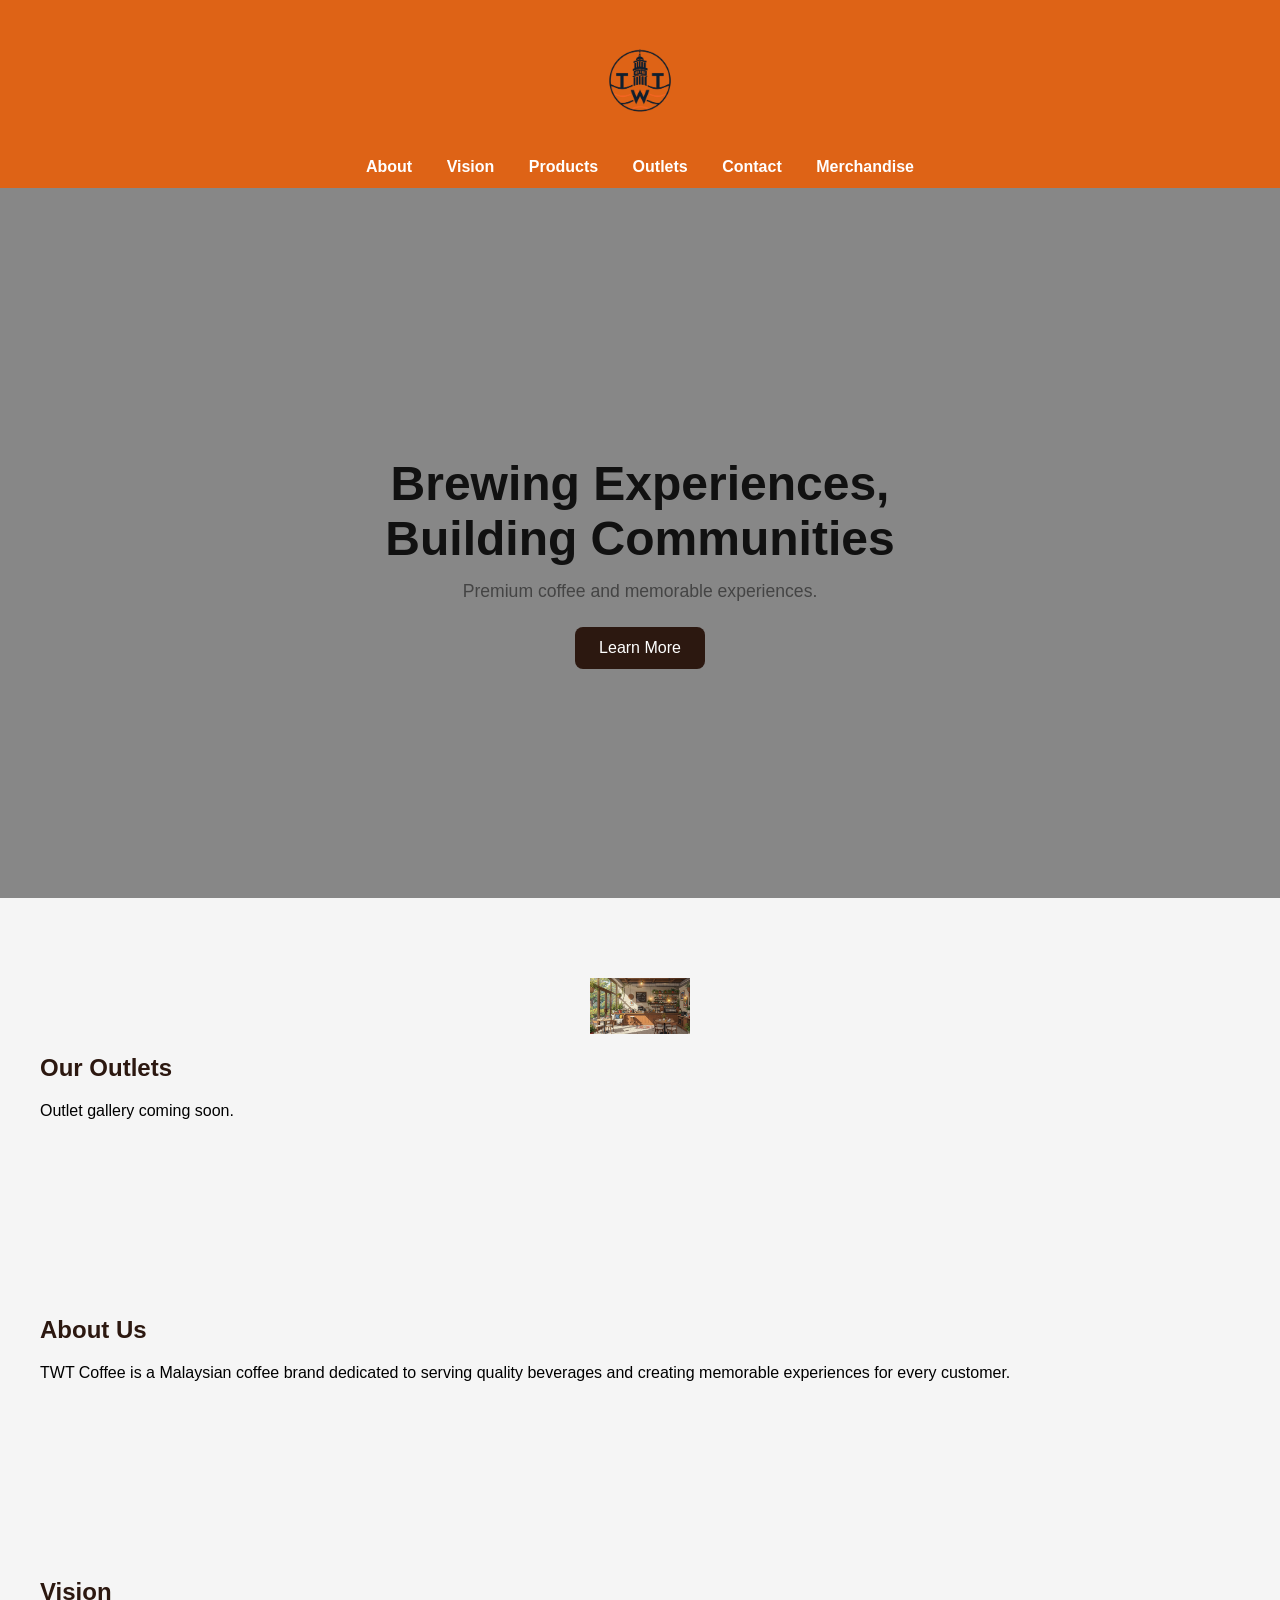
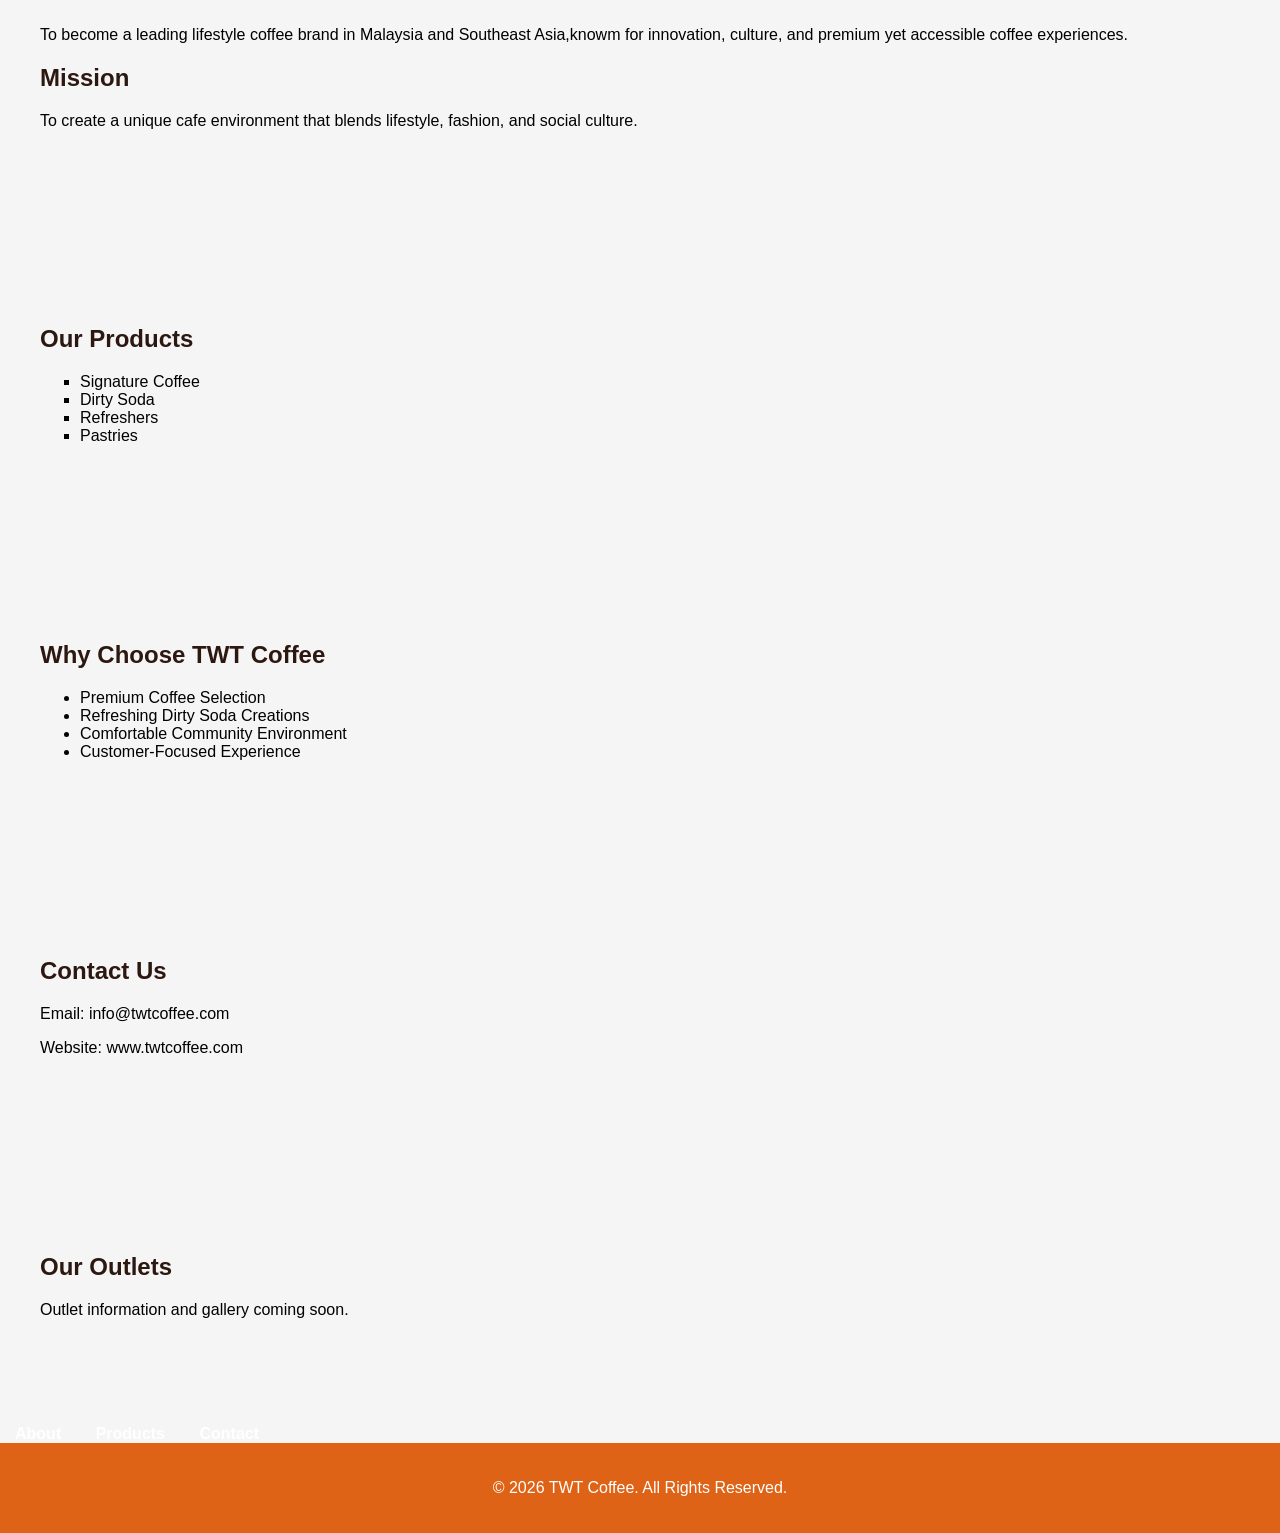
==== index.html @ c5c76448 "Update index.html" ====
<!DOCTYPE html>
<html>
<head>
    <meta name="viewport"
content="width=device-width, initial-scale=1.0">
    <meta name="description" content="Official TWT Coffee branding website."> 

    <title> TWT COFFEE </title>

    <link rel="stylesheet" href="css/style.css">
</head>

<header>
    <h1><img src="images/TWT Logo.png" alt="TWT Coffee Logo" class="logo"></h1>

    <nav>
    <a href="#about">About</a>
    <a href="#vision">Vision</a>
    <a href="#products">Products</a>
    <a href="#outlets">Outlets</a>
    <a href="#contact">Contact</a>
    <a href="#merchandise">Merchandise</a>
</nav>
    
</header>

<section class="hero">
    <div class="hero-overlay">
        <div class="hero-content">
            <h2>
                Brewing Experiences,<br>
                Building Communities
            </h2>
            <p>
                Premium coffee and memorable experiences.
            </p>
            <a href="about.html" class="btn">
                Learn More
            </a>
        </div>
    </div>
</section>

<section id="outlets" class="about">
     <img src="images/Cafe 1.jpg" alt="Cafe Picture" class="logo">
    <h2>Our Outlets</h2>

    <p>
        Outlet gallery coming soon.
    </p>

</section>

<section id="about" class="about">
    <h2>About Us</h2>
    <p>
        TWT Coffee is a Malaysian coffee brand dedicated to serving quality beverages
        and creating memorable experiences for every customer.
    </p>
</section>

<section class="vision">
    <h2>Vision</h2>
    <p>To become a leading lifestyle coffee brand in Malaysia and Southeast Asia,knowm for innovation, culture, and premium yet accessible coffee experiences.</p>

    <h2>Mission</h2>
    <p>To create a unique cafe environment that blends lifestyle, fashion, and social culture.</p>
</section>

<section id="products" class="products">
    <h2>Our Products</h2>
    <ul>
        <li>Signature Coffee</li>
        <li>Dirty Soda</li>
        <li>Refreshers</li>
        <li>Pastries</li>
    </ul>
</section>

<section class="about">

    <h2>Why Choose TWT Coffee</h2>

    <ul>
        <li>Premium Coffee Selection</li>
        <li>Refreshing Dirty Soda Creations</li>
        <li>Comfortable Community Environment</li>
        <li>Customer-Focused Experience</li>

    </ul>

</section>

<section id="contact" class="contact">
    <h2>Contact Us</h2>
    <p>Email: info@twtcoffee.com</p>
    <p>Website: www.twtcoffee.com</p>
</section>

<section id="outlets" class="about">
    <h2>Our Outlets</h2>
    <p>Outlet information and gallery coming soon.</p>
</section>

<nav>
    <a href="#about">About</a>
    <a href="#products">Products</a>
    <a href="#contact">Contact</a>
</nav>

<script src="js/script.js"></script>
</html>
<footer>
    <p>© 2026 TWT Coffee. All Rights Reserved.</p>
</footer>
---- css/style.css ----
/* GENERAL */

html {
    scroll-behavior: smooth;
}

body {
    font-family: Arial, sans-serif;
    margin: 0;
    padding: 0;
    background-color: #f5f5f5;
}

/* HEADER */

header {
    background-color: #de6316;
    color: white;
    text-align: center;
    padding: 12px 20px;
}

/* LOGO */

.logo {
    width: 100px;
    height: auto;
    display: block;
    margin: 0 auto 16px;
}

/* WEBSITE TITLE */

header h1 {
    margin: 5px 0;
    font-size: 2rem;
}

/* NAVIGATION */

nav {
    margin-top: 10px;
}

nav a {
    color: white;
    text-decoration: none;
    margin: 0 15px;
    font-weight: 600;
    transition: 0.3s ease;
}

nav a:hover {
    color: #ffd700;
}

/* HERO SECTION */

.hero {

    min-height: 70vh;

    background-image:
        linear-gradient(
            rgba(0,0,0,0.45),
            rgba(0,0,0,0.45)
        ),
        url("../images/hero-banner.jpg");

    background-size: cover;

    background-position: center;

    background-repeat: no-repeat;
}

.hero-overlay {

    min-height: 70vh;

    display: flex;

    justify-content: center;

    align-items: center;

    text-align: center;

    padding: 40px 20px;
}

.hero-content {
    color: white;

    animation: fadeIn 1.2s ease;
}

.hero-content {
    animation: fadeIn 1.2s ease;
}

.hero-content h2 {
    font-size: 3rem;
    margin-bottom: 15px;
    color: #111;
}

.hero-content p {
    font-size: 1.1rem;
    max-width: 700px;
    margin: auto;
    color: #444;
}

/* CTA BUTTON */

.btn {
    display: inline-block;

    margin-top: 25px;

    padding: 12px 24px;

    background-color: #2c1810;

    color: white;

    text-decoration: none;

    border-radius: 8px;

    transition: 0.3s ease;
}

.btn:hover {
    background-color: #4a2c1f;
    transform: translateY(-2px);
}

/* CONTENT SECTIONS */

.about,
.products,
.contact,
.vision {
    max-width: 1200px;
    margin: auto;
    padding: 80px 30px;
}

.about h2,
.products h2,
.contact h2,
.vision h2 {
    color: #2c1810;
}

.products ul {
    list-style: square;
}

/* FOOTER */

footer {
    background-color: #de6316;
    color: white;
    text-align: center;
    padding: 20px;
}

/* ANIMATION */

@keyframes fadeIn {
    from {
        opacity: 0;
        transform: translateY(30px);
    }

    to {
        opacity: 1;
        transform: translateY(0);
    }
}
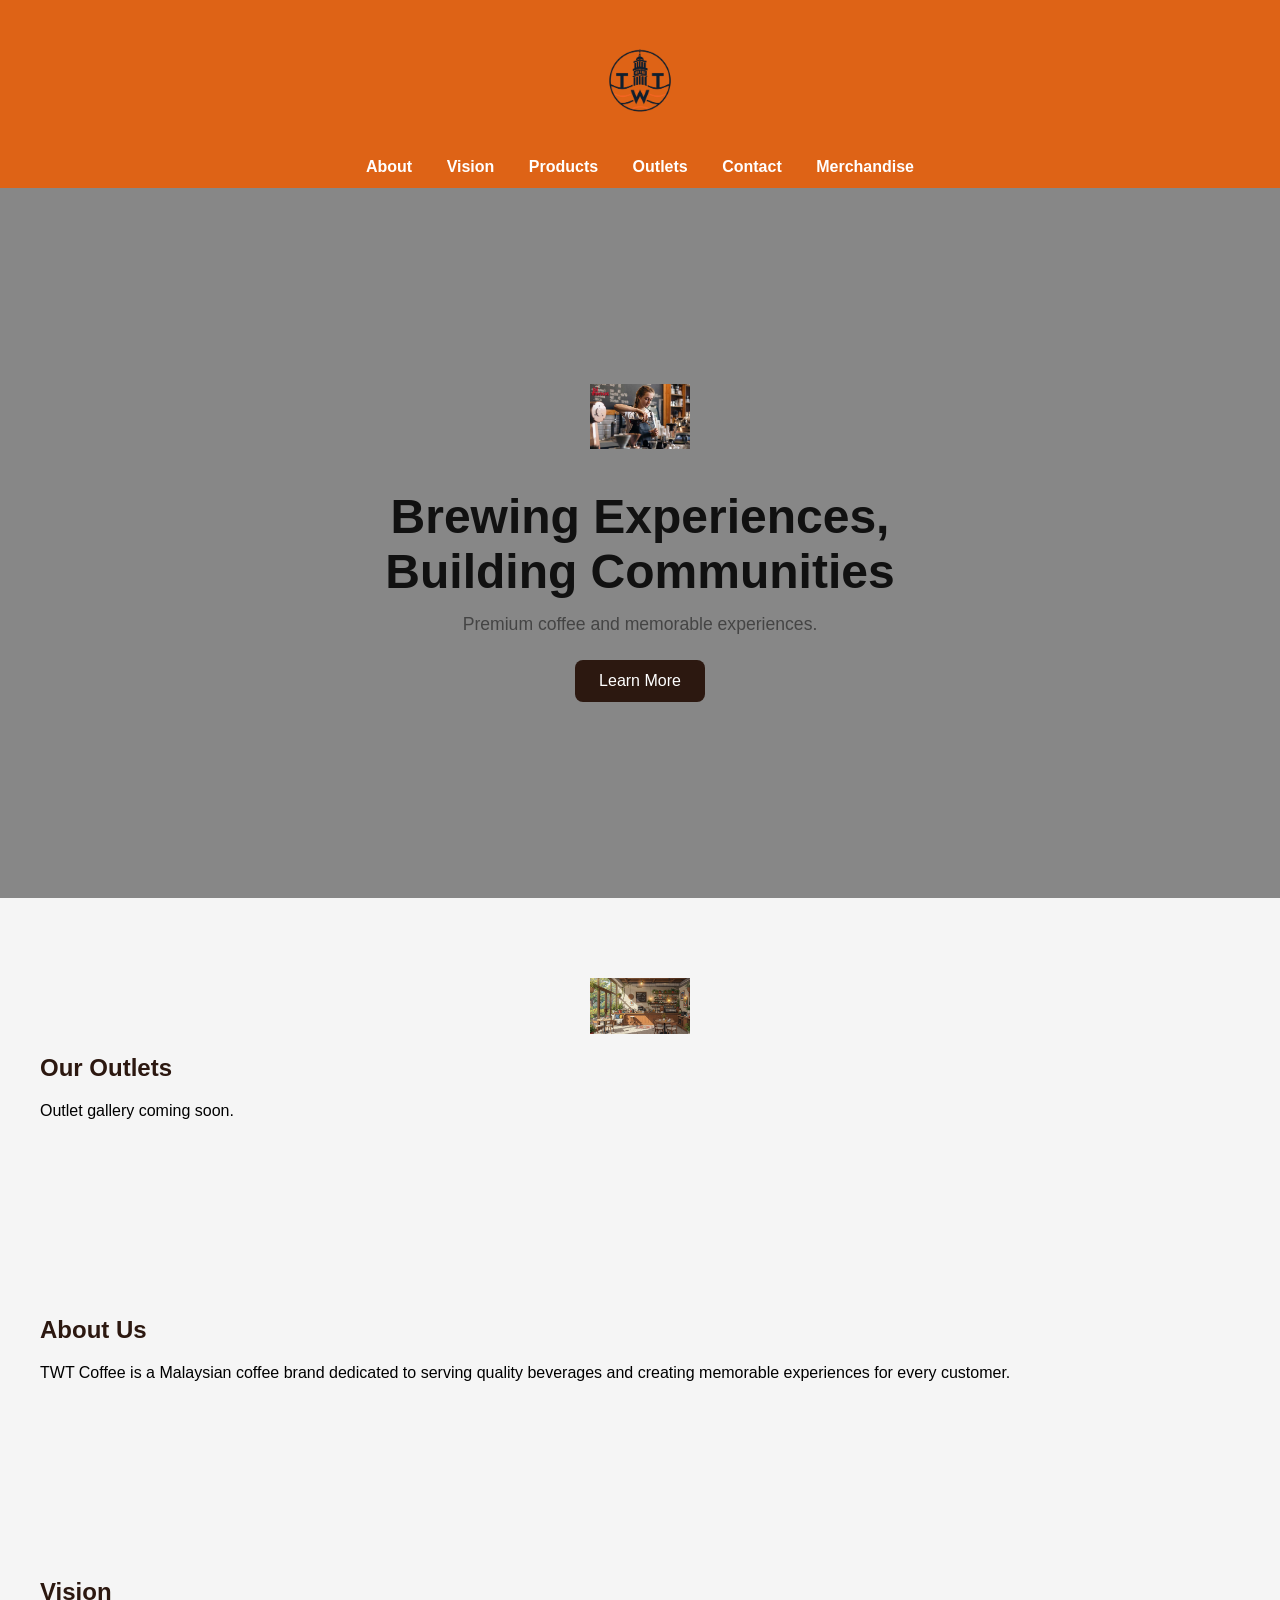
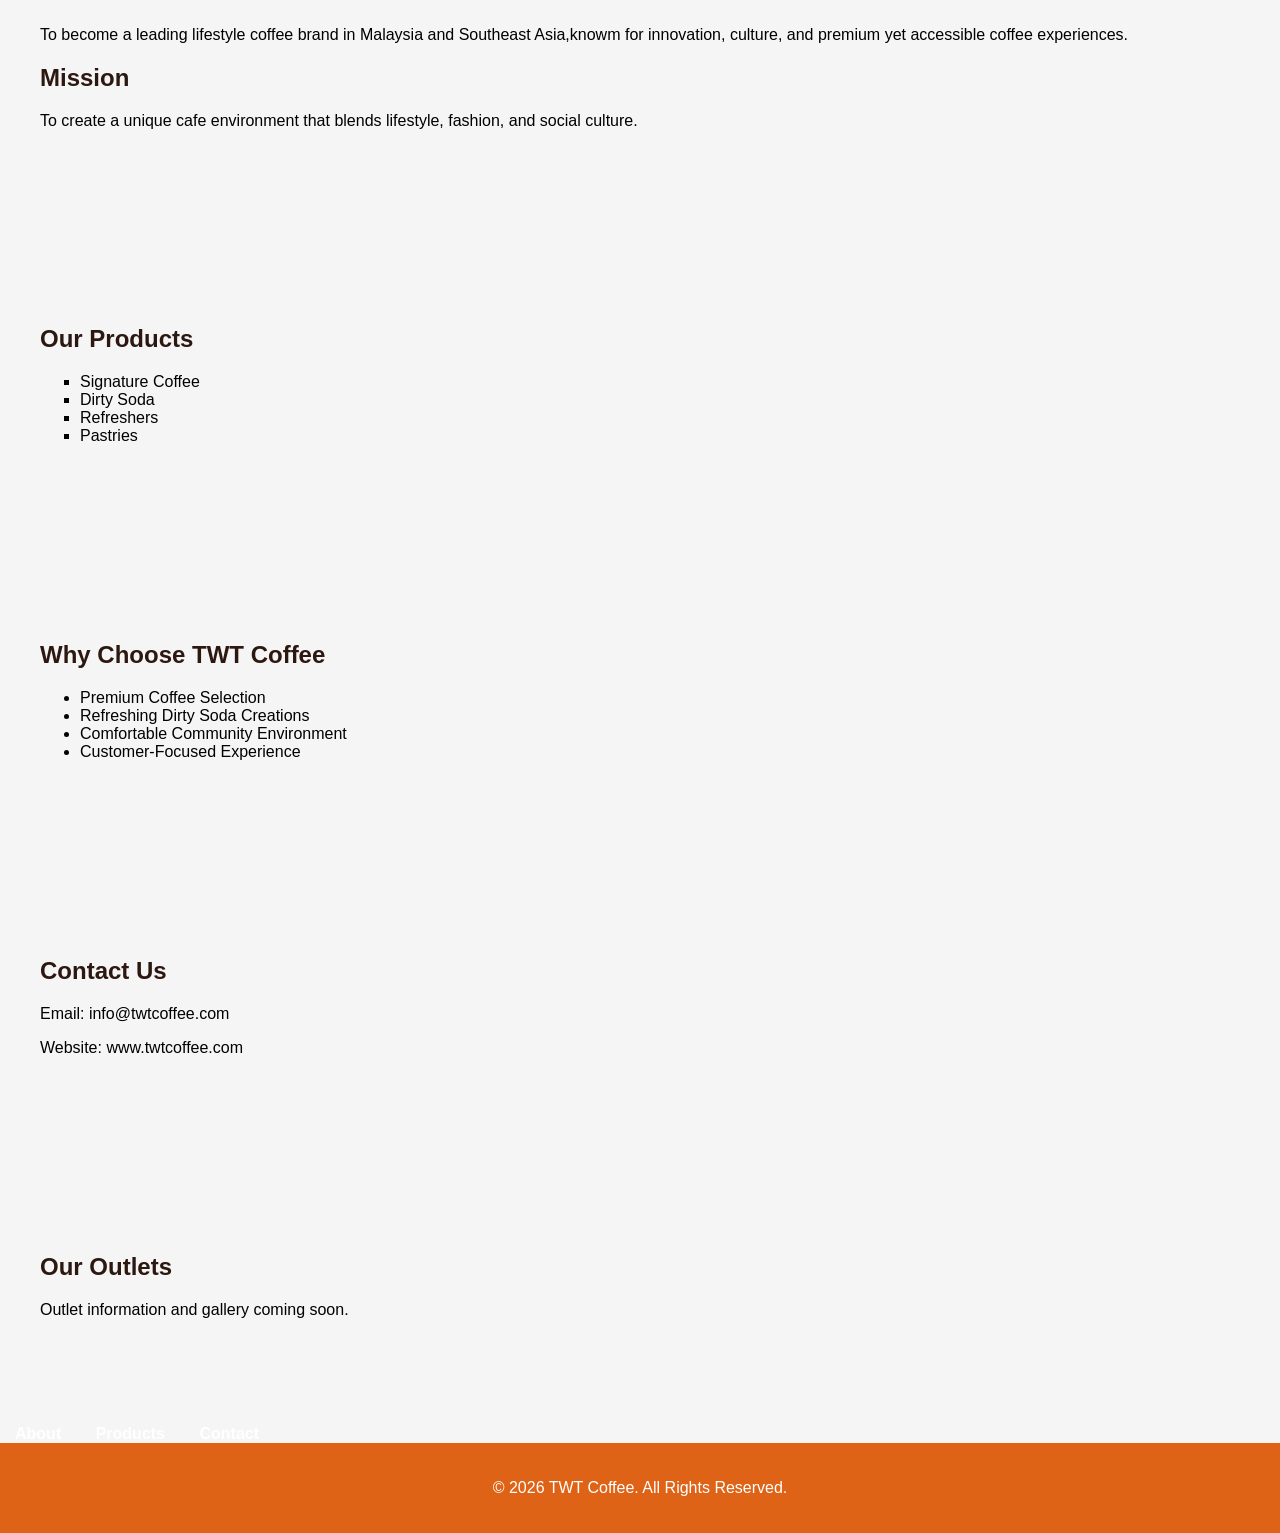
==== commit cdab983e: "Update index.html" ====
--- a/index.html
+++ b/index.html
@@ -27,6 +27,7 @@
 <section class="hero">
     <div class="hero-overlay">
         <div class="hero-content">
+            <img src="images/Barista 1.jpg" alt="Barista" class="logo">
             <h2>
                 Brewing Experiences,<br>
                 Building Communities
@@ -42,7 +43,7 @@
 </section>
 
 <section id="outlets" class="about">
-     <img src="images/Cafe 1.jpg" alt="Cafe Picture" class="logo">
+     <img src="images/Cafe 1.jpg" alt="Cafe" class="logo">
     <h2>Our Outlets</h2>
 
     <p>
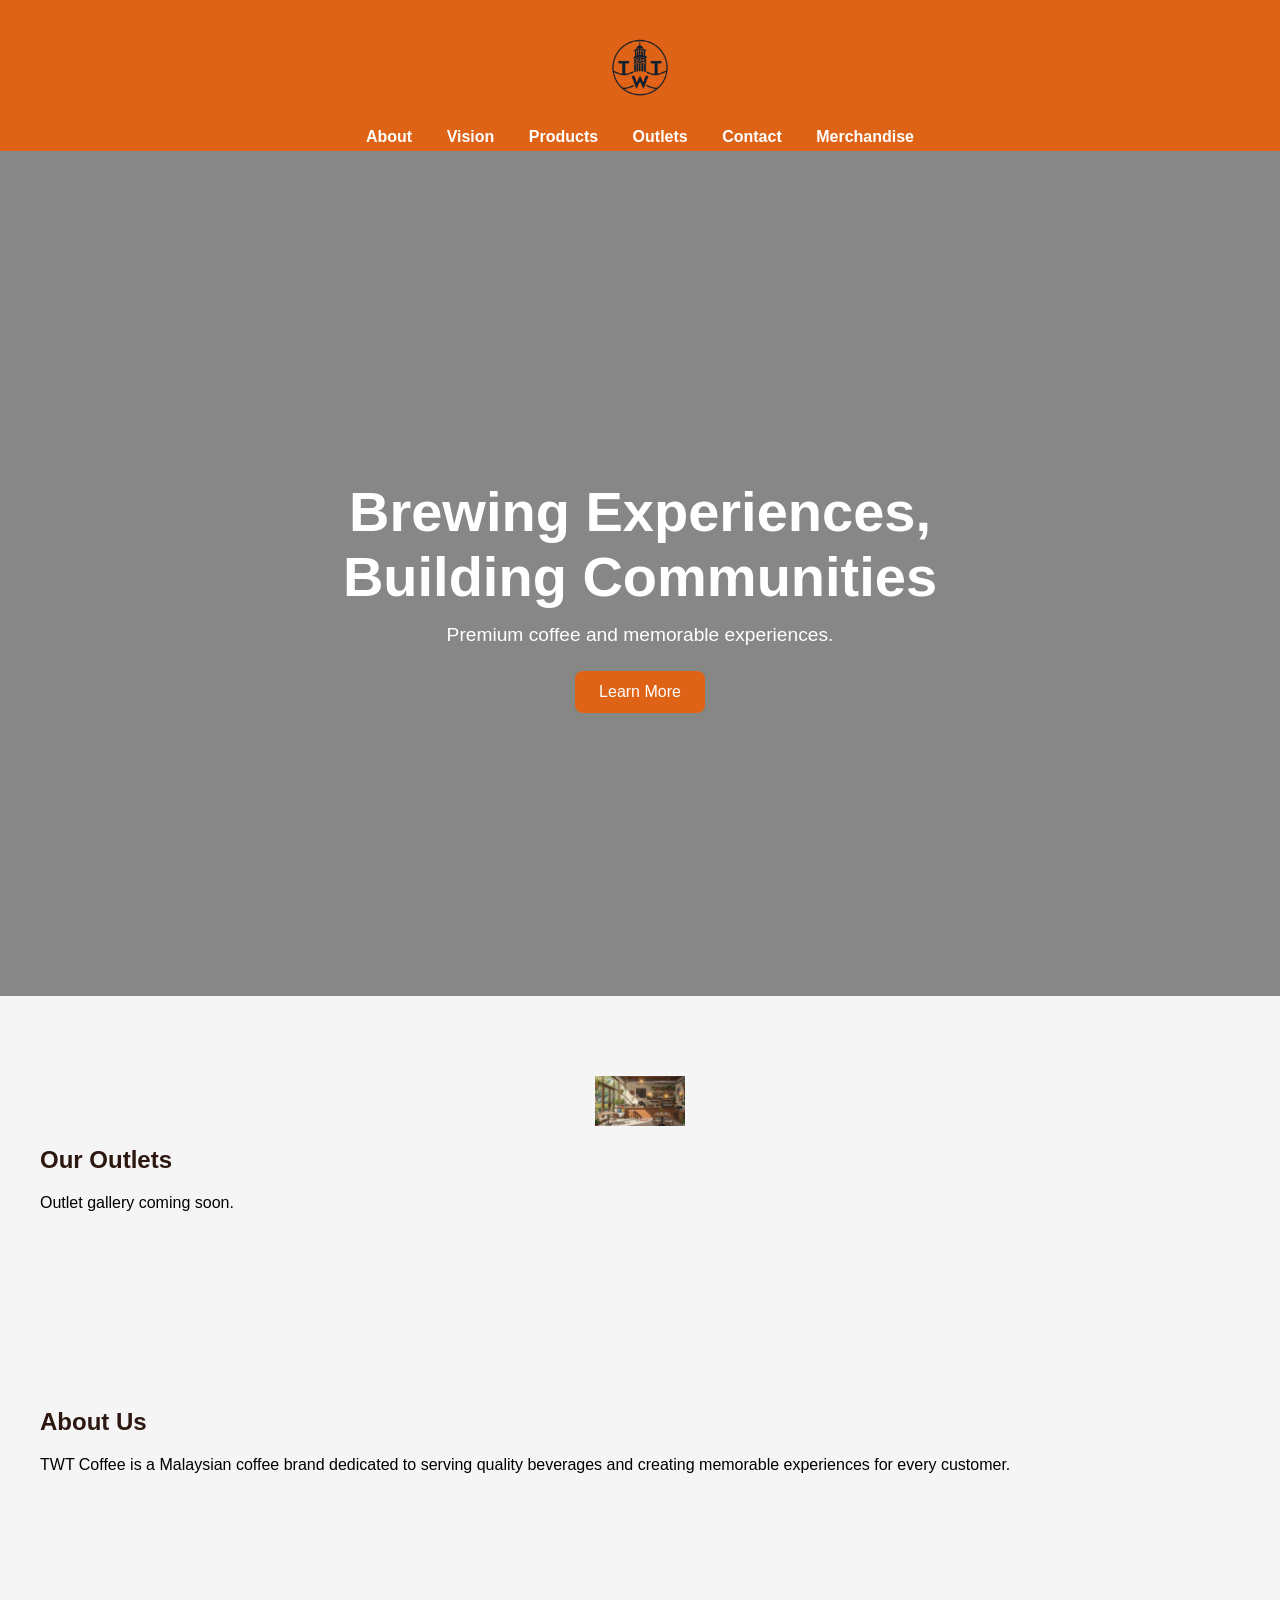
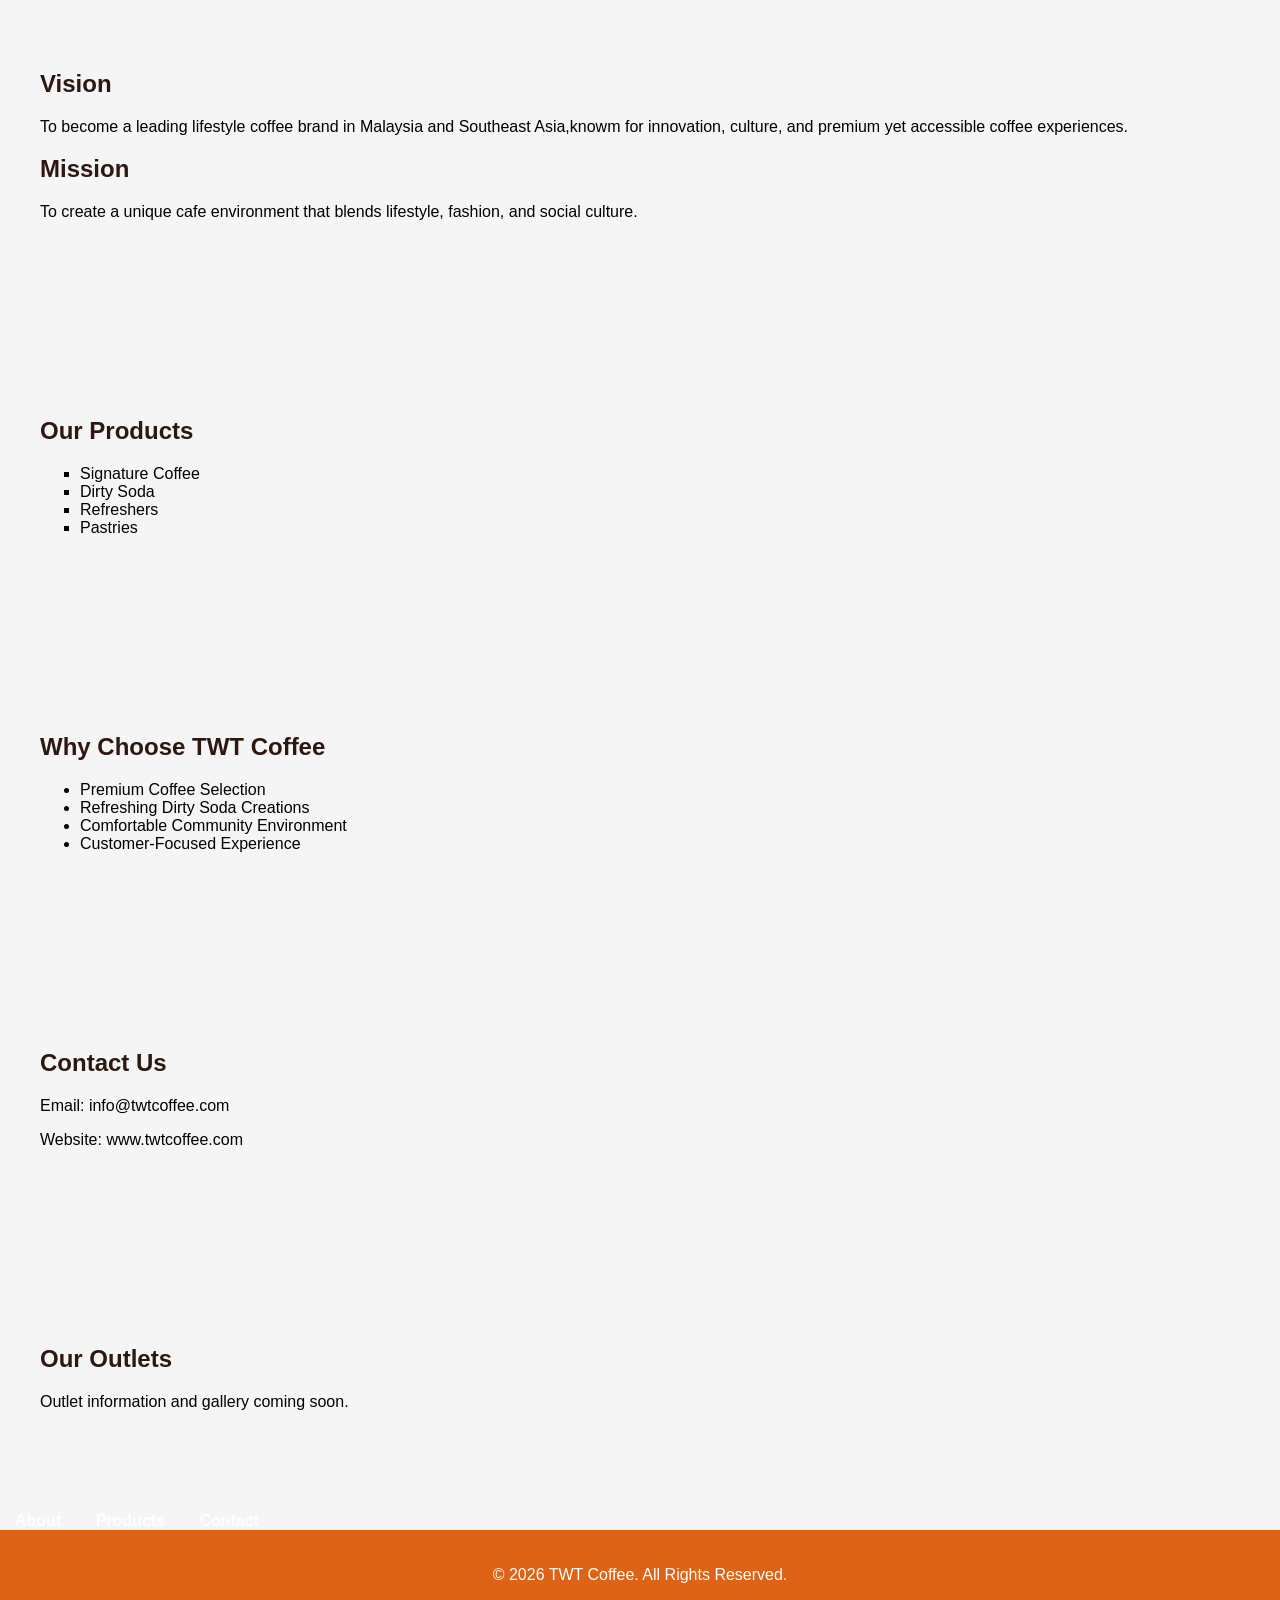
==== commit 0bd366ac: "Update index.html section class" ====
--- a/index.html
+++ b/index.html
@@ -27,7 +27,6 @@
 <section class="hero">
     <div class="hero-overlay">
         <div class="hero-content">
-            <img src="images/Barista 1.jpg" alt="Barista" class="logo">
             <h2>
                 Brewing Experiences,<br>
                 Building Communities
--- a/css/style.css
+++ b/css/style.css
@@ -1,4 +1,6 @@
-/* GENERAL */
+/* =========================
+   GENERAL
+========================= */
 
 html {
     scroll-behavior: smooth;
@@ -11,35 +13,35 @@
     background-color: #f5f5f5;
 }
 
-/* HEADER */
+/* =========================
+   HEADER
+========================= */
 
 header {
     background-color: #de6316;
     color: white;
     text-align: center;
-    padding: 12px 20px;
+    padding: 5px 20px;
 }
 
-/* LOGO */
-
 .logo {
-    width: 100px;
+    width: 90px;
     height: auto;
     display: block;
-    margin: 0 auto 16px;
+    margin: 0 auto;
 }
-
-/* WEBSITE TITLE */
 
 header h1 {
     margin: 5px 0;
-    font-size: 2rem;
+    font-size: 1.8rem;
 }
 
-/* NAVIGATION */
+/* =========================
+   NAVIGATION
+========================= */
 
 nav {
-    margin-top: 10px;
+    margin-top: 5px;
 }
 
 nav a {
@@ -47,41 +49,37 @@
     text-decoration: none;
     margin: 0 15px;
     font-weight: 600;
-    transition: 0.3s ease;
+    transition: all 0.3s ease;
 }
 
 nav a:hover {
     color: #ffd700;
 }
 
-/* HERO SECTION */
+/* =========================
+   HERO SECTION
+========================= */
 
 .hero {
-
-    min-height: 70vh;
+    min-height: 85vh;
 
     background-image:
         linear-gradient(
-            rgba(0,0,0,0.45),
-            rgba(0,0,0,0.45)
+            rgba(0, 0, 0, 0.45),
+            rgba(0, 0, 0, 0.45)
         ),
-        url("../images/hero-banner.jpg");
+        url("../images/Barista 1.jpeg");
 
     background-size: cover;
-
     background-position: center;
-
     background-repeat: no-repeat;
 }
 
 .hero-overlay {
-
-    min-height: 70vh;
+    min-height: 85vh;
 
     display: flex;
-
     justify-content: center;
-
     align-items: center;
 
     text-align: center;
@@ -91,28 +89,25 @@
 
 .hero-content {
     color: white;
-
-    animation: fadeIn 1.2s ease;
-}
-
-.hero-content {
     animation: fadeIn 1.2s ease;
 }
 
 .hero-content h2 {
-    font-size: 3rem;
+    font-size: 3.5rem;
     margin-bottom: 15px;
-    color: #111;
+    color: white;
 }
 
 .hero-content p {
-    font-size: 1.1rem;
+    font-size: 1.2rem;
     max-width: 700px;
     margin: auto;
-    color: #444;
+    color: white;
 }
 
-/* CTA BUTTON */
+/* =========================
+   BUTTONS
+========================= */
 
 .btn {
     display: inline-block;
@@ -121,7 +116,7 @@
 
     padding: 12px 24px;
 
-    background-color: #2c1810;
+    background-color: #de6316;
 
     color: white;
 
@@ -129,15 +124,17 @@
 
     border-radius: 8px;
 
-    transition: 0.3s ease;
+    transition: all 0.3s ease;
 }
 
 .btn:hover {
-    background-color: #4a2c1f;
+    background-color: #c45510;
     transform: translateY(-2px);
 }
 
-/* CONTENT SECTIONS */
+/* =========================
+   CONTENT SECTIONS
+========================= */
 
 .about,
 .products,
@@ -159,7 +156,9 @@
     list-style: square;
 }
 
-/* FOOTER */
+/* =========================
+   FOOTER
+========================= */
 
 footer {
     background-color: #de6316;
@@ -168,7 +167,9 @@
     padding: 20px;
 }
 
-/* ANIMATION */
+/* =========================
+   ANIMATIONS
+========================= */
 
 @keyframes fadeIn {
     from {
@@ -181,3 +182,5 @@
         transform: translateY(0);
     }
 }
+    }
+}
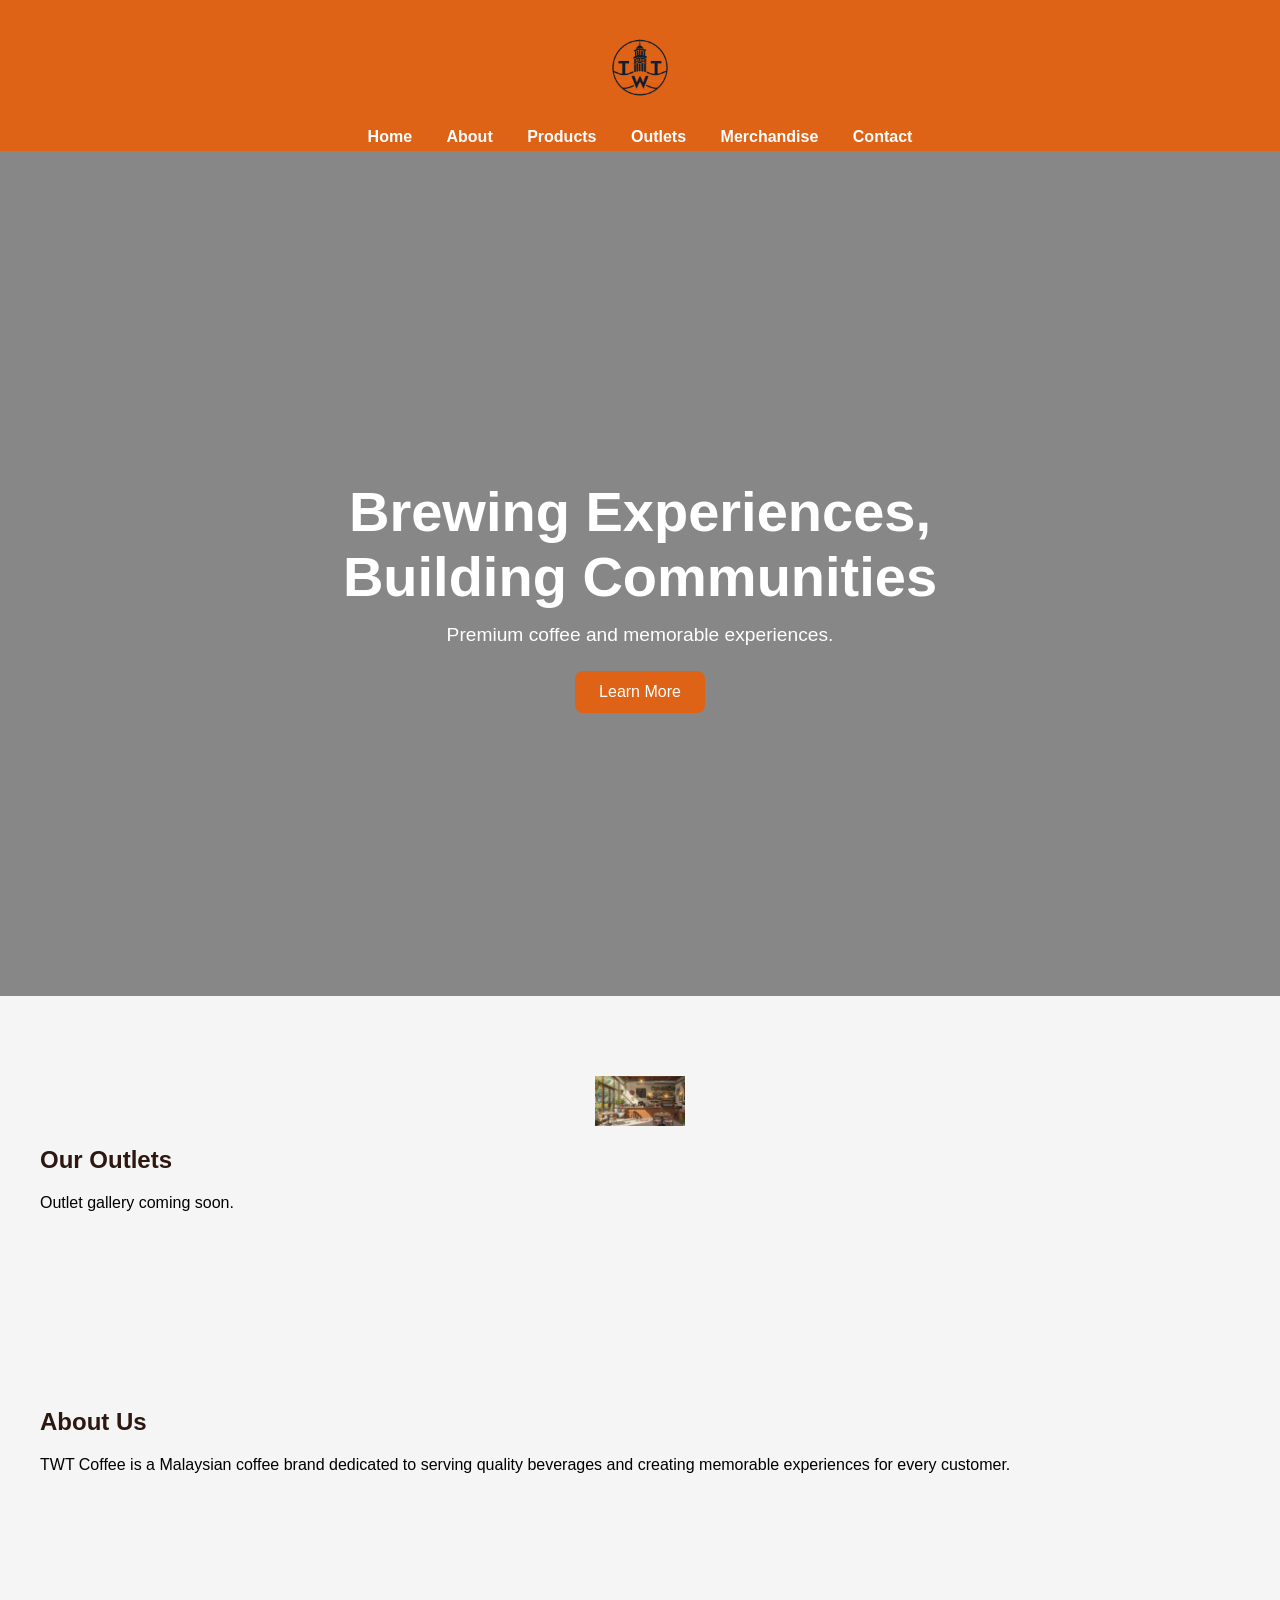
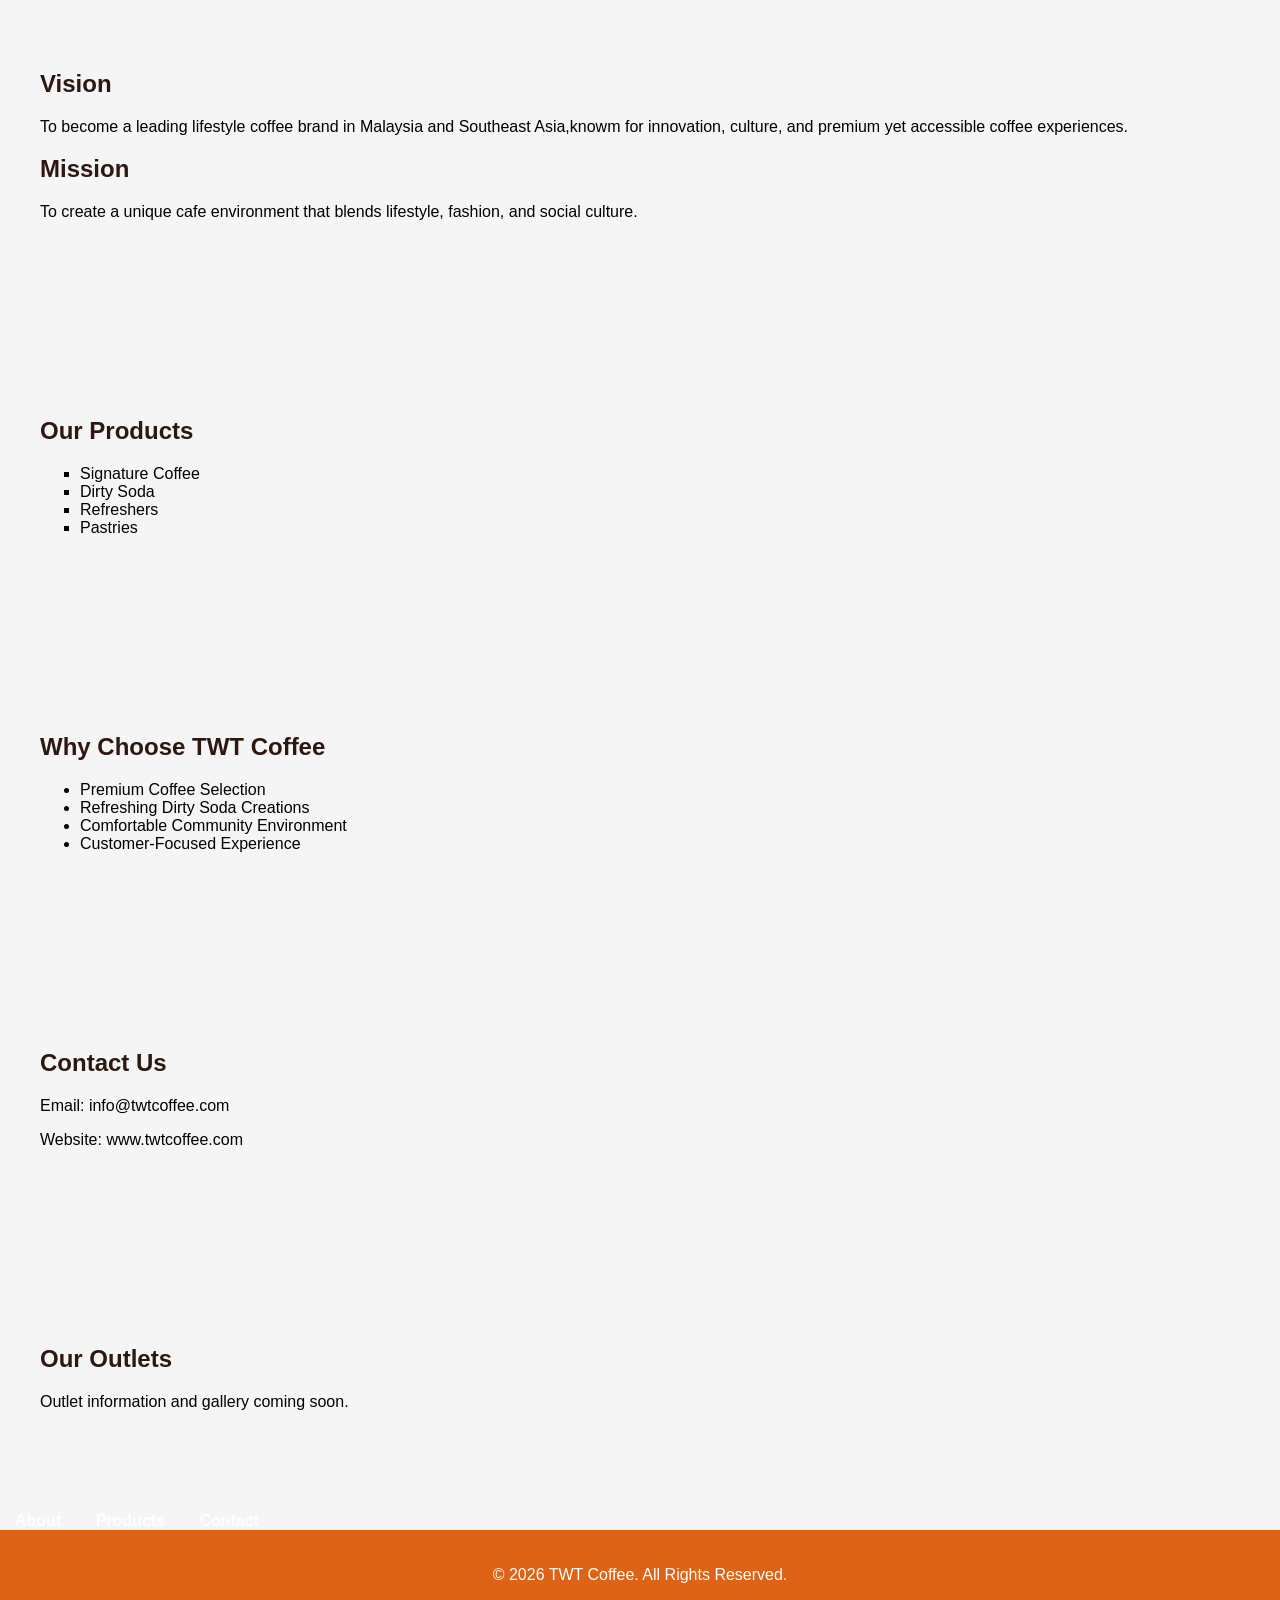
==== commit a9e5dde3: "Update index.html navigation for pages" ====
--- a/index.html
+++ b/index.html
@@ -13,15 +13,14 @@
 <header>
     <h1><img src="images/TWT Logo.png" alt="TWT Coffee Logo" class="logo"></h1>
 
-    <nav>
-    <a href="#about">About</a>
-    <a href="#vision">Vision</a>
-    <a href="#products">Products</a>
-    <a href="#outlets">Outlets</a>
-    <a href="#contact">Contact</a>
-    <a href="#merchandise">Merchandise</a>
+<nav>
+    <a href="index.html">Home</a>
+    <a href="about.html">About</a>
+    <a href="products.html">Products</a>
+    <a href="outlets.html">Outlets</a>
+    <a href="merchandise.html">Merchandise</a>
+    <a href="contact.html">Contact</a>
 </nav>
-    
 </header>
 
 <section class="hero">
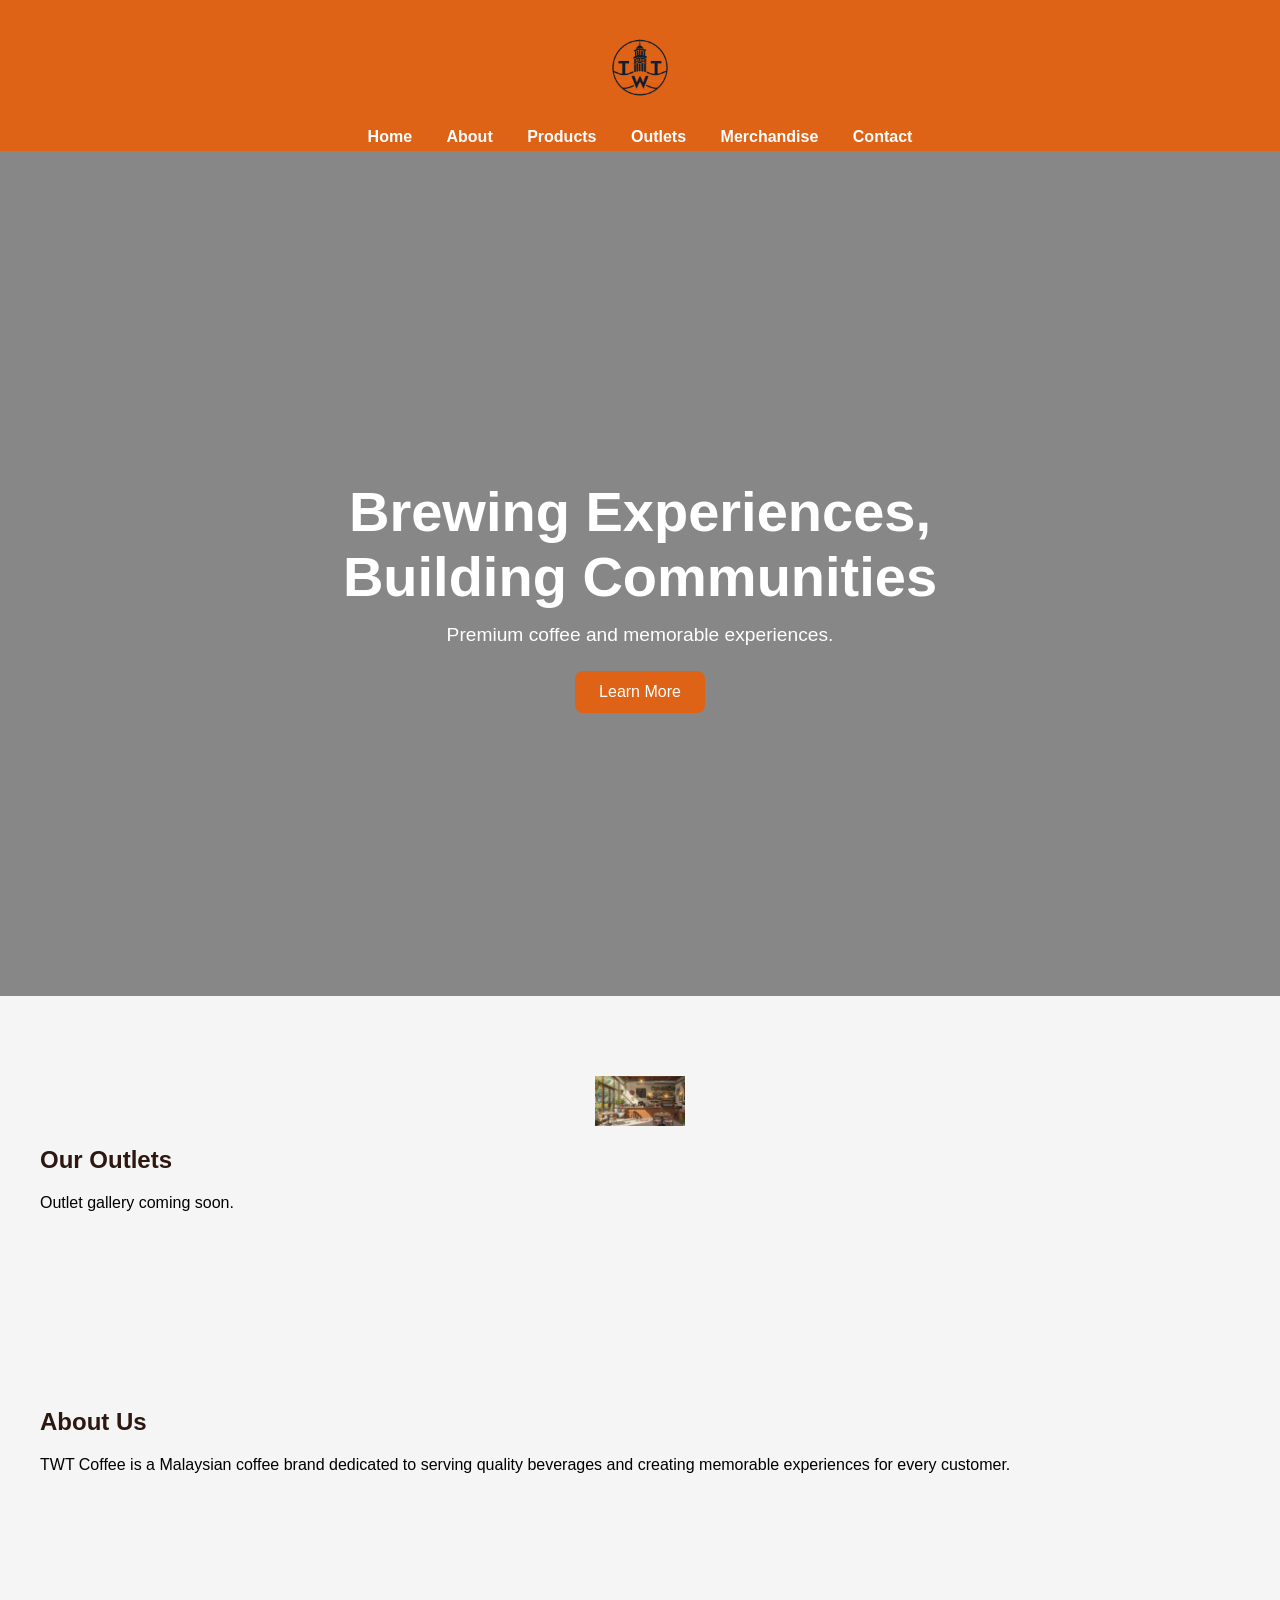
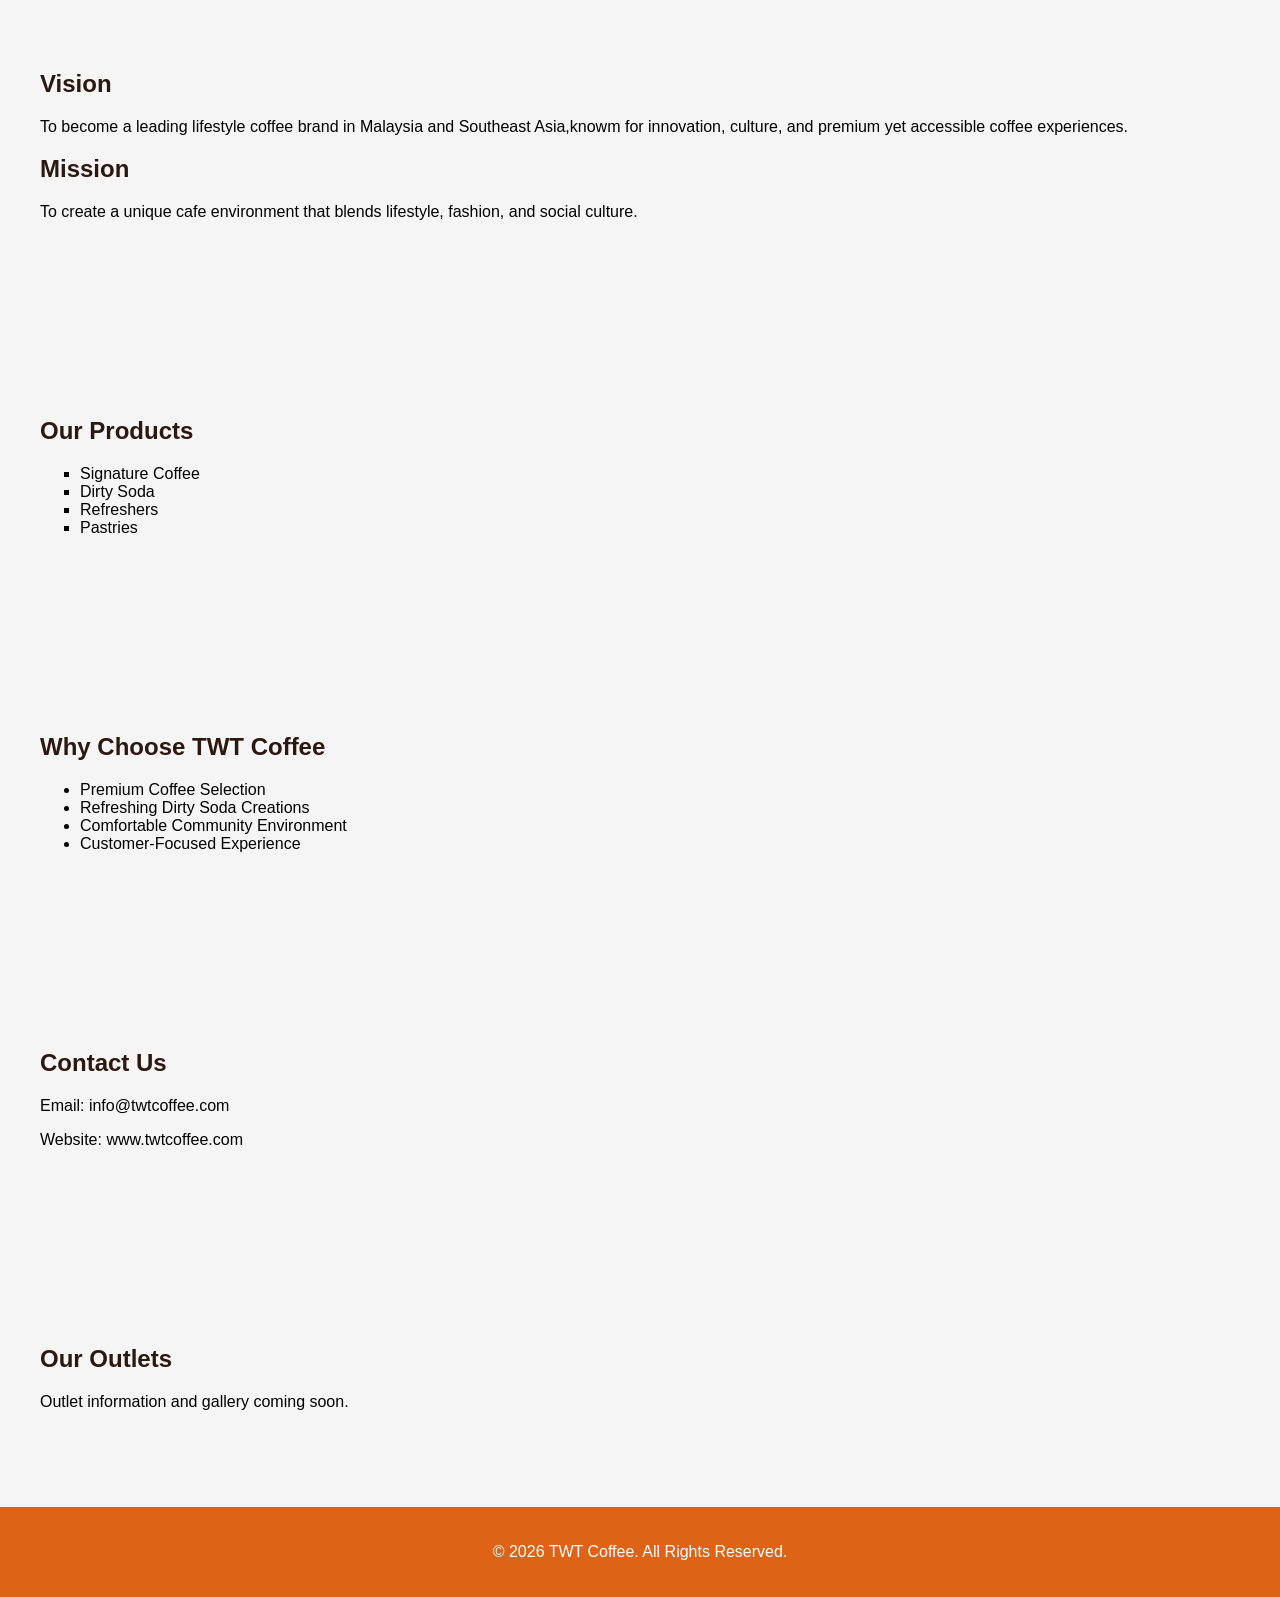
==== commit d9687de5: "Update index.html" ====
--- a/index.html
+++ b/index.html
@@ -101,12 +101,6 @@
     <p>Outlet information and gallery coming soon.</p>
 </section>
 
-<nav>
-    <a href="#about">About</a>
-    <a href="#products">Products</a>
-    <a href="#contact">Contact</a>
-</nav>
-
 <script src="js/script.js"></script>
 </html>
 <footer>
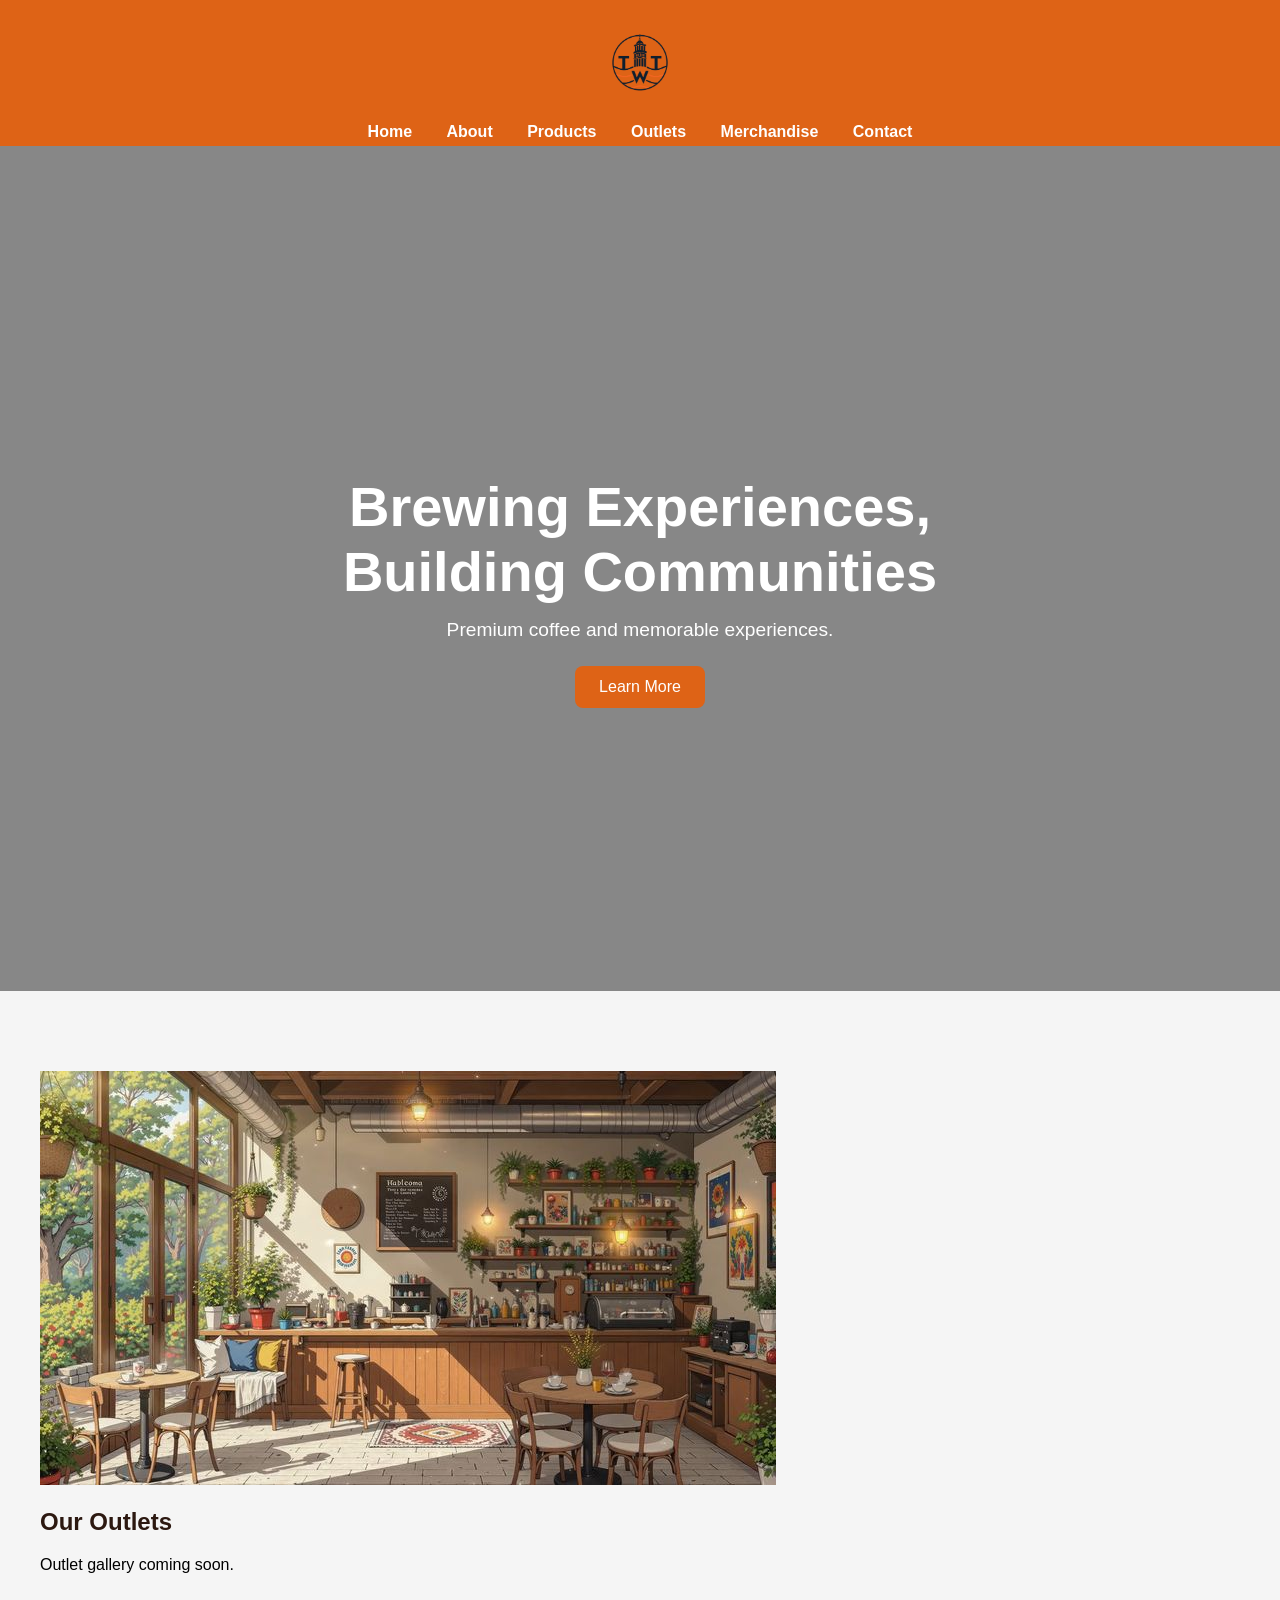
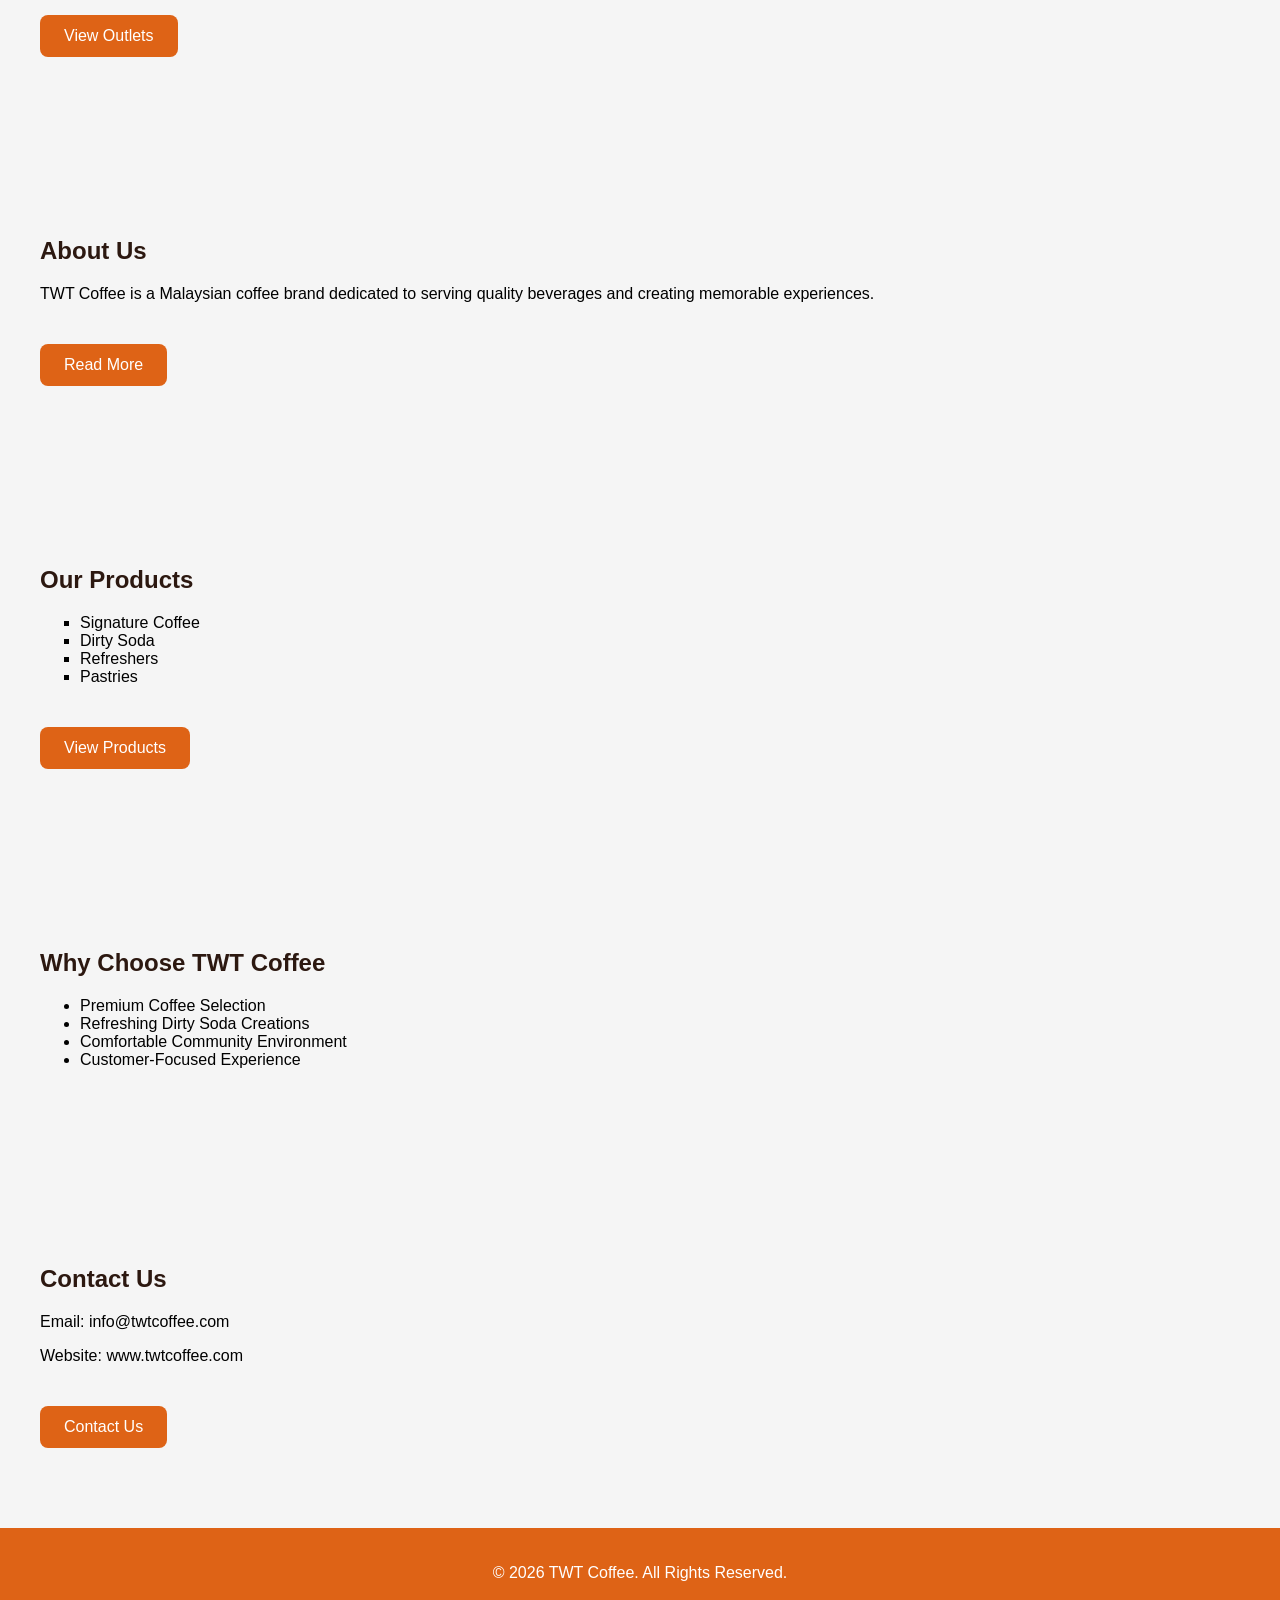
==== commit ab96a08c: "Update index.html new whole block" ====
--- a/index.html
+++ b/index.html
@@ -1,27 +1,32 @@
 <!DOCTYPE html>
-<html>
+
+<html lang="en">
 <head>
-    <meta name="viewport"
-content="width=device-width, initial-scale=1.0">
-    <meta name="description" content="Official TWT Coffee branding website."> 
+    <meta charset="UTF-8">
+    <meta name="viewport" content="width=device-width, initial-scale=1.0">
+    <meta name="description" content="Official TWT Coffee branding website">
+<title>TWT Coffee</title>
 
-    <title> TWT COFFEE </title>
+<link rel="stylesheet" href="css/style.css">
+</head>
+<body>
 
-    <link rel="stylesheet" href="css/style.css">
-</head>
+
+<!-- HEADER -->
 
 <header>
-    <h1><img src="images/TWT Logo.png" alt="TWT Coffee Logo" class="logo"></h1>
+    <img src="images/TWT Logo.png" alt="TWT Coffee Logo" class="logo">
+    <nav>
+        <a href="index.html">Home</a>
+        <a href="about.html">About</a>
+        <a href="product.html">Products</a>
+        <a href="outlets.html">Outlets</a>
+        <a href="merchandise.html">Merchandise</a>
+        <a href="contact.html">Contact</a>
+    </nav>
+</header>
 
-<nav>
-    <a href="index.html">Home</a>
-    <a href="about.html">About</a>
-    <a href="products.html">Products</a>
-    <a href="outlets.html">Outlets</a>
-    <a href="merchandise.html">Merchandise</a>
-    <a href="contact.html">Contact</a>
-</nav>
-</header>
+<!-- HERO -->
 
 <section class="hero">
     <div class="hero-overlay">
@@ -40,33 +45,35 @@
     </div>
 </section>
 
-<section id="outlets" class="about">
-     <img src="images/Cafe 1.jpg" alt="Cafe" class="logo">
+<!-- OUTLETS PREVIEW -->
+    
+<section class="about">
+    <img src="images/Cafe 1.jpg" alt="Cafe">
     <h2>Our Outlets</h2>
-
     <p>
         Outlet gallery coming soon.
     </p>
-
+    <a href="outlets.html" class="btn">
+        View Outlets
+    </a>
 </section>
 
-<section id="about" class="about">
+<!-- ABOUT PREVIEW -->
+    
+<section class="about">
+
     <h2>About Us</h2>
     <p>
-        TWT Coffee is a Malaysian coffee brand dedicated to serving quality beverages
-        and creating memorable experiences for every customer.
+        TWT Coffee is a Malaysian coffee brand dedicated to serving quality beverages and creating memorable experiences.
     </p>
+    <a href="about.html" class="btn">
+        Read More
+    </a>
 </section>
 
-<section class="vision">
-    <h2>Vision</h2>
-    <p>To become a leading lifestyle coffee brand in Malaysia and Southeast Asia,knowm for innovation, culture, and premium yet accessible coffee experiences.</p>
+<!-- PRODUCTS PREVIEW -->
 
-    <h2>Mission</h2>
-    <p>To create a unique cafe environment that blends lifestyle, fashion, and social culture.</p>
-</section>
-
-<section id="products" class="products">
+<section class="products">
     <h2>Our Products</h2>
     <ul>
         <li>Signature Coffee</li>
@@ -74,35 +81,40 @@
         <li>Refreshers</li>
         <li>Pastries</li>
     </ul>
+    <a href="product.html" class="btn">
+        View Products
+    </a>
 </section>
 
-<section class="about">
-
+<!-- WHY CHOOSE US -->
+    
+<section class="vision">
     <h2>Why Choose TWT Coffee</h2>
-
     <ul>
         <li>Premium Coffee Selection</li>
         <li>Refreshing Dirty Soda Creations</li>
         <li>Comfortable Community Environment</li>
         <li>Customer-Focused Experience</li>
-
     </ul>
-
 </section>
 
-<section id="contact" class="contact">
+<!-- CONTACT PREVIEW -->
+    
+<section class="contact">
     <h2>Contact Us</h2>
     <p>Email: info@twtcoffee.com</p>
     <p>Website: www.twtcoffee.com</p>
+    <a href="contact.html" class="btn">
+        Contact Us
+    </a>
 </section>
 
-<section id="outlets" class="about">
-    <h2>Our Outlets</h2>
-    <p>Outlet information and gallery coming soon.</p>
-</section>
+<!-- FOOTER -->
 
-<script src="js/script.js"></script>
-</html>
 <footer>
     <p>© 2026 TWT Coffee. All Rights Reserved.</p>
 </footer>
+    
+<script src="js/script.js"></script>
+</body>
+</html>
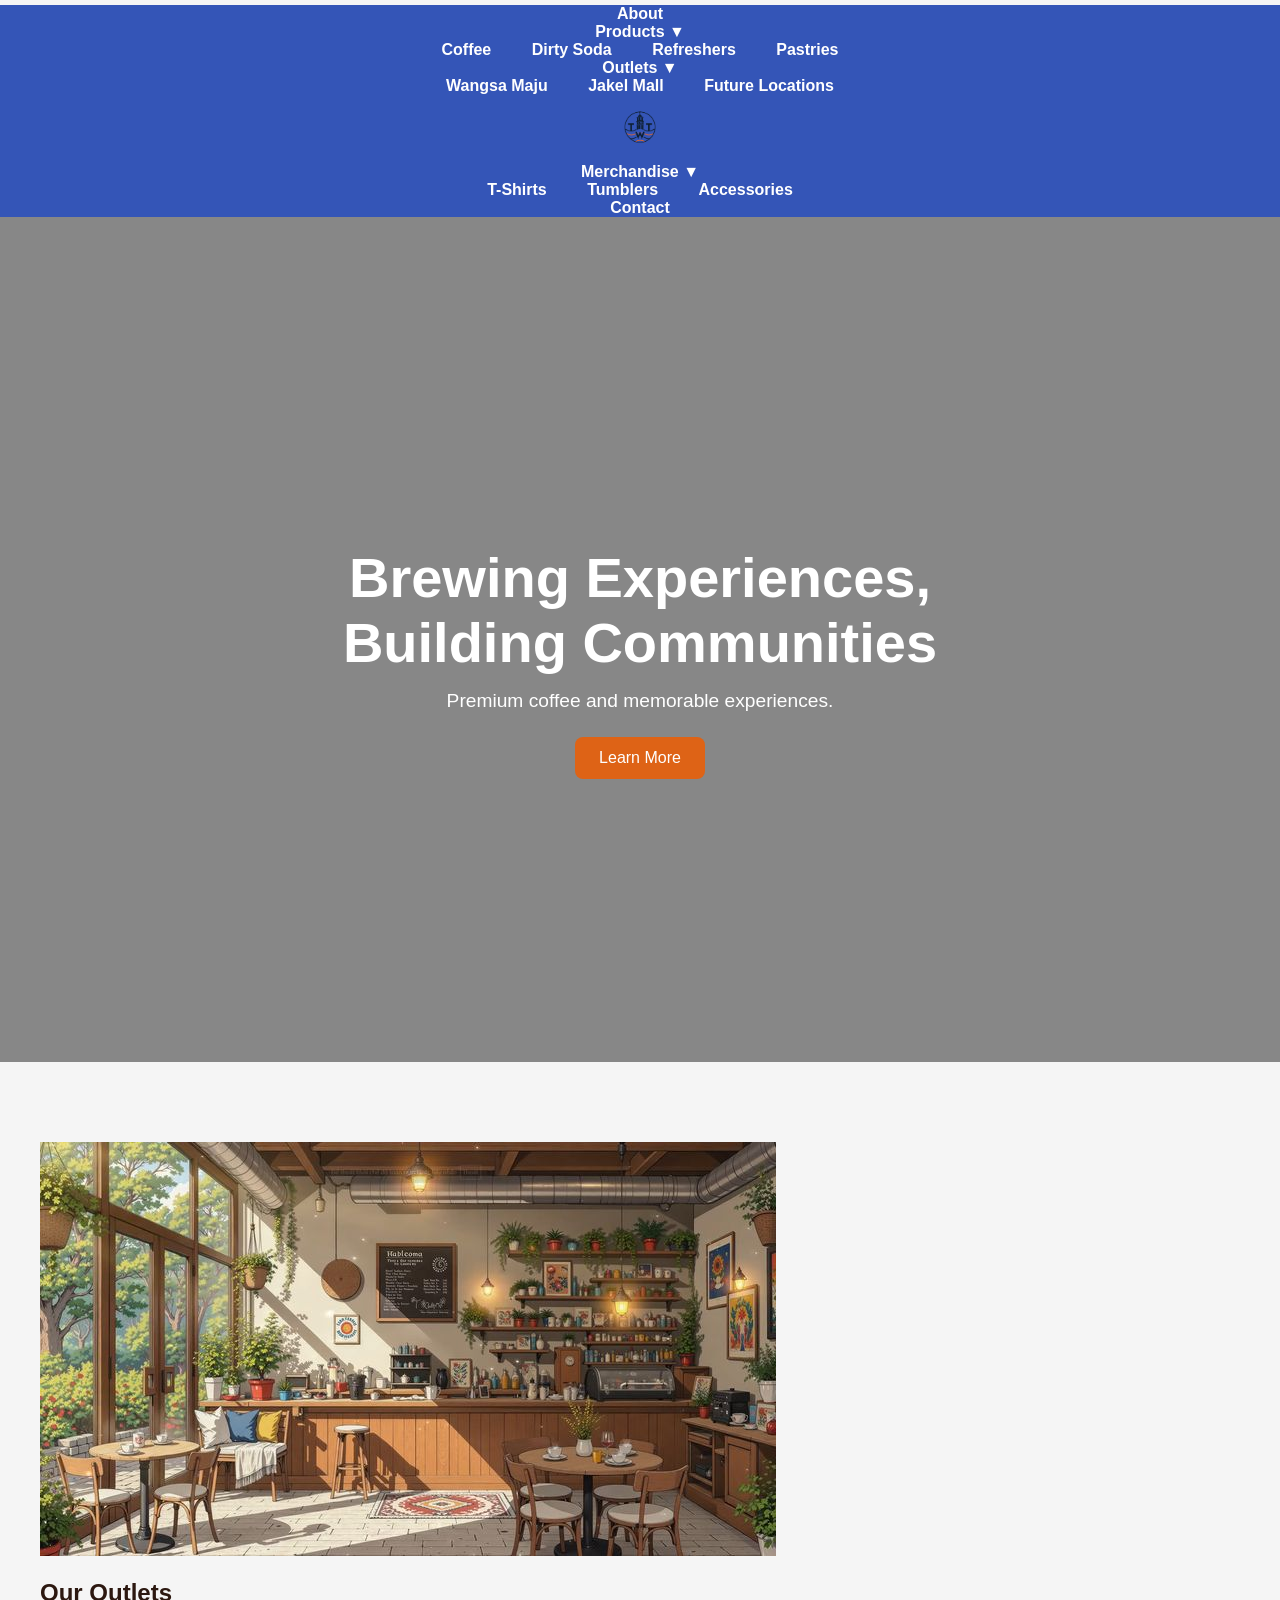
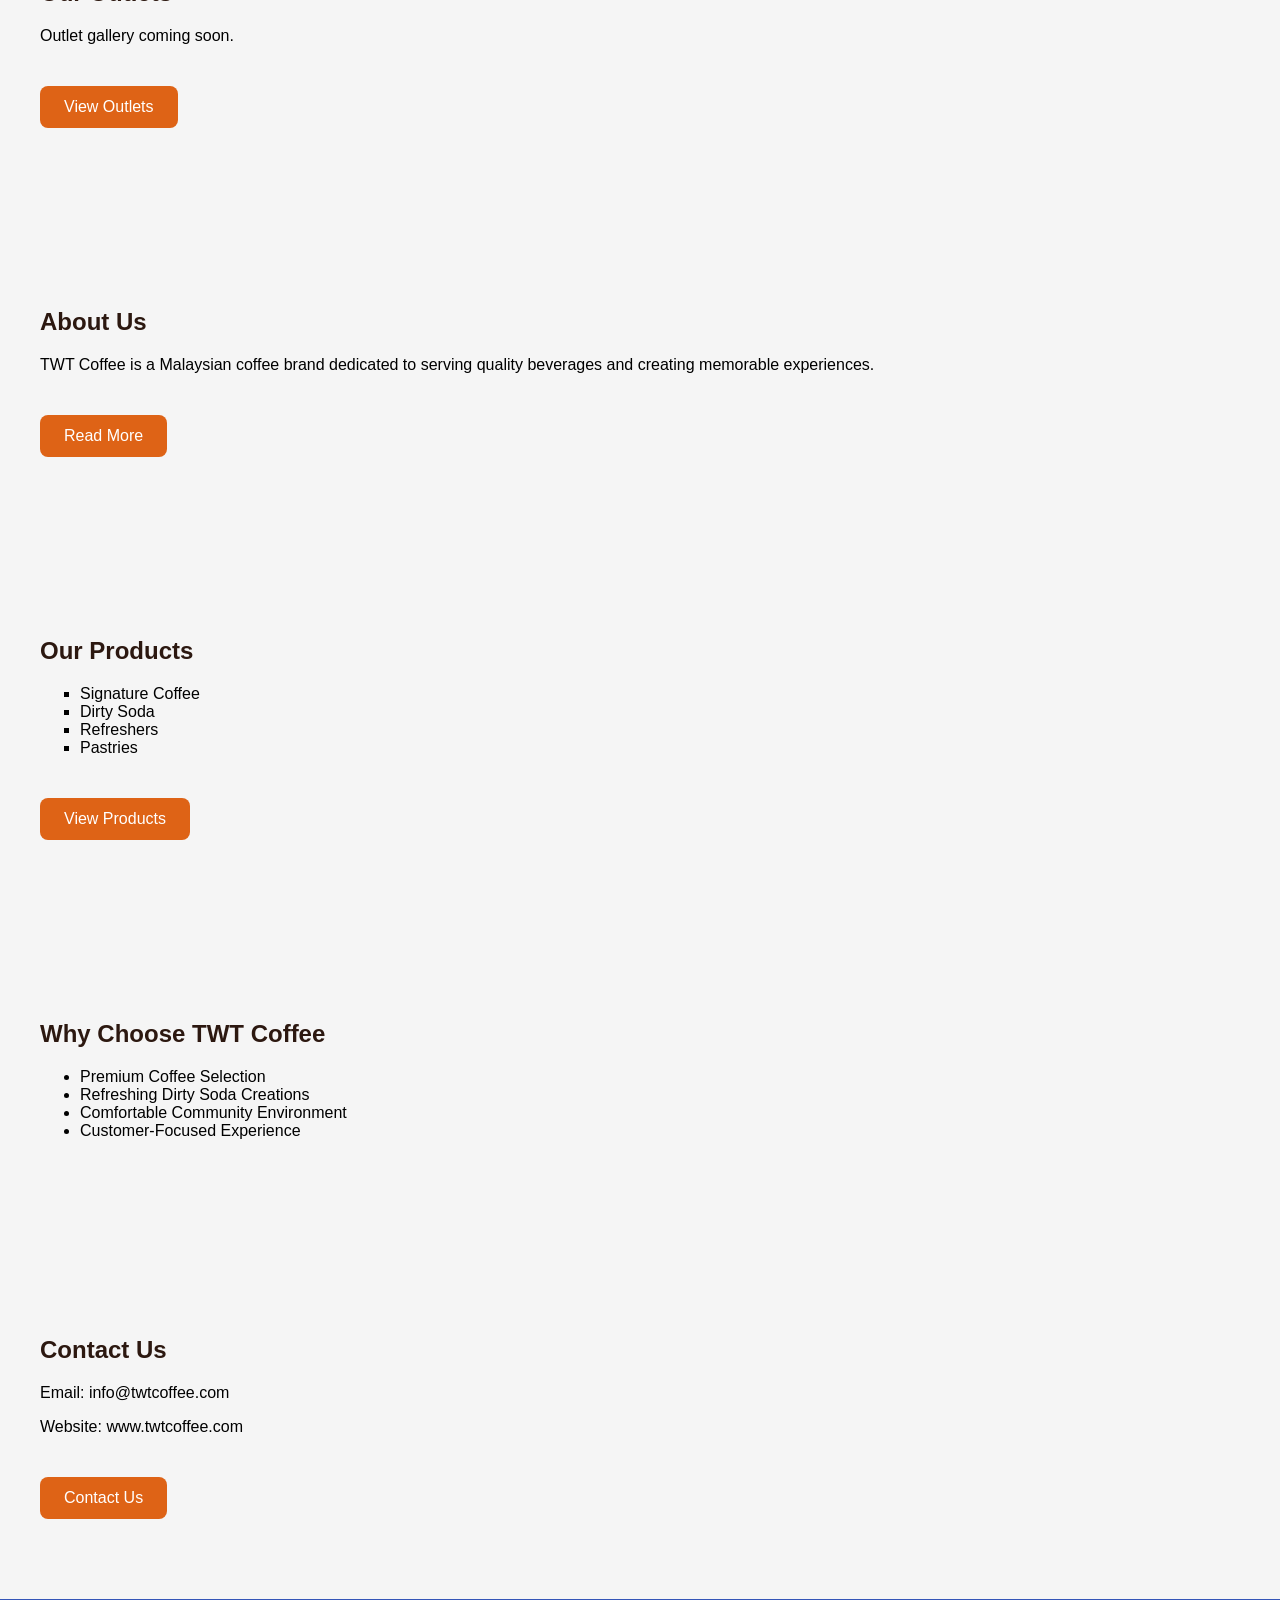
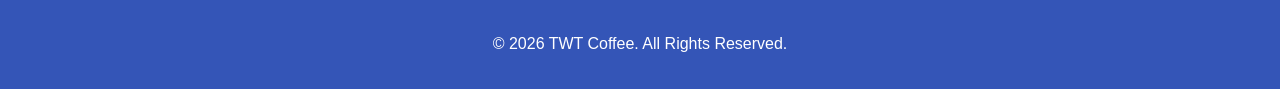
==== commit 75651725: "Update index.html" ====
--- a/index.html
+++ b/index.html
@@ -15,13 +15,42 @@
 <!-- HEADER -->
 
 <header>
-    <img src="images/TWT Logo.png" alt="TWT Coffee Logo" class="logo">
-    <nav>
-        <a href="index.html">Home</a>
+    <nav class="nav-left">
         <a href="about.html">About</a>
-        <a href="product.html">Products</a>
-        <a href="outlets.html">Outlets</a>
-        <a href="merchandise.html">Merchandise</a>
+        <div class="dropdown">
+            <a href="products.html">Products ▼</a>
+            <div class="dropdown-content">
+                <a href="products.html#coffee">Coffee</a>
+                <a href="products.html#dirty-soda">Dirty Soda</a>
+                <a href="products.html#refreshers">Refreshers</a>
+                <a href="products.html#pastries">Pastries</a>
+            </div>
+        </div>
+
+        <div class="dropdown">
+            <a href="outlets.html">Outlets ▼</a>
+            <div class="dropdown-content">
+                <a href="outlets.html#wangsa">Wangsa Maju</a>
+                <a href="outlets.html#jakel">Jakel Mall</a>
+                <a href="outlets.html#future">Future Locations</a>
+            </div>
+        </div>
+    </nav>
+    
+    <a href="index.html">
+        <img src="images/TWT Logo.png"
+             alt="TWT Coffee Logo"
+             class="logo">
+    </a>
+    <nav class="nav-right">
+        <div class="dropdown">
+            <a href="merchandise.html">Merchandise ▼</a>
+            <div class="dropdown-content">
+                <a href="merchandise.html#shirts">T-Shirts</a>
+                <a href="merchandise.html#tumblers">Tumblers</a>
+                <a href="merchandise.html#accessories">Accessories</a>
+            </div>
+        </div>
         <a href="contact.html">Contact</a>
     </nav>
 </header>
--- a/css/style.css
+++ b/css/style.css
@@ -18,14 +18,14 @@
 ========================= */
 
 header {
-    background-color: #de6316;
-    color: white;
-    text-align: center;
-    padding: 5px 20px;
+    background-color: #3455b7;
+    color: white;
+    text-align: center;
+    padding: 0px 20px;
 }
 
 .logo {
-    width: 90px;
+    width: 50px;
     height: auto;
     display: block;
     margin: 0 auto;
@@ -47,13 +47,13 @@
 nav a {
     color: white;
     text-decoration: none;
-    margin: 0 15px;
+    margin: 0 25px;
     font-weight: 600;
     transition: all 0.3s ease;
 }
 
 nav a:hover {
-    color: #ffd700;
+    color: white;
 }
 
 /* =========================
@@ -161,7 +161,7 @@
 ========================= */
 
 footer {
-    background-color: #de6316;
+    background-color: #3455b7;
     color: white;
     text-align: center;
     padding: 20px;
@@ -184,3 +184,50 @@
 }
     }
 }
+
+.page-hero {
+    background-color: #2c1810;
+    color: white;
+    text-align: center;
+    padding: 100px 20px;
+}
+
+.page-hero h1 {
+    font-size: 3rem;
+    margin-bottom: 15px;
+}
+
+.page-hero p {
+    font-size: 1.2rem;
+}
+
+.product-card {
+    background: white;
+    padding: 25px;
+    margin-bottom: 20px;
+    border-radius: 10px;
+    box-shadow: 0 2px 10px rgba(0,0,0,0.08);
+}
+
+nav a {
+    color: white;
+    text-decoration: none;
+    margin: 0 18px;
+    font-weight: 600;
+    position: relative;
+}
+
+nav a::after {
+    content: '';
+    position: absolute;
+    width: 0;
+    height: 2px;
+    background: black;
+    left: 0;
+    bottom: -5px;
+    transition: 0.3s;
+}
+
+nav a:hover::after {
+    width: 100%;
+}
